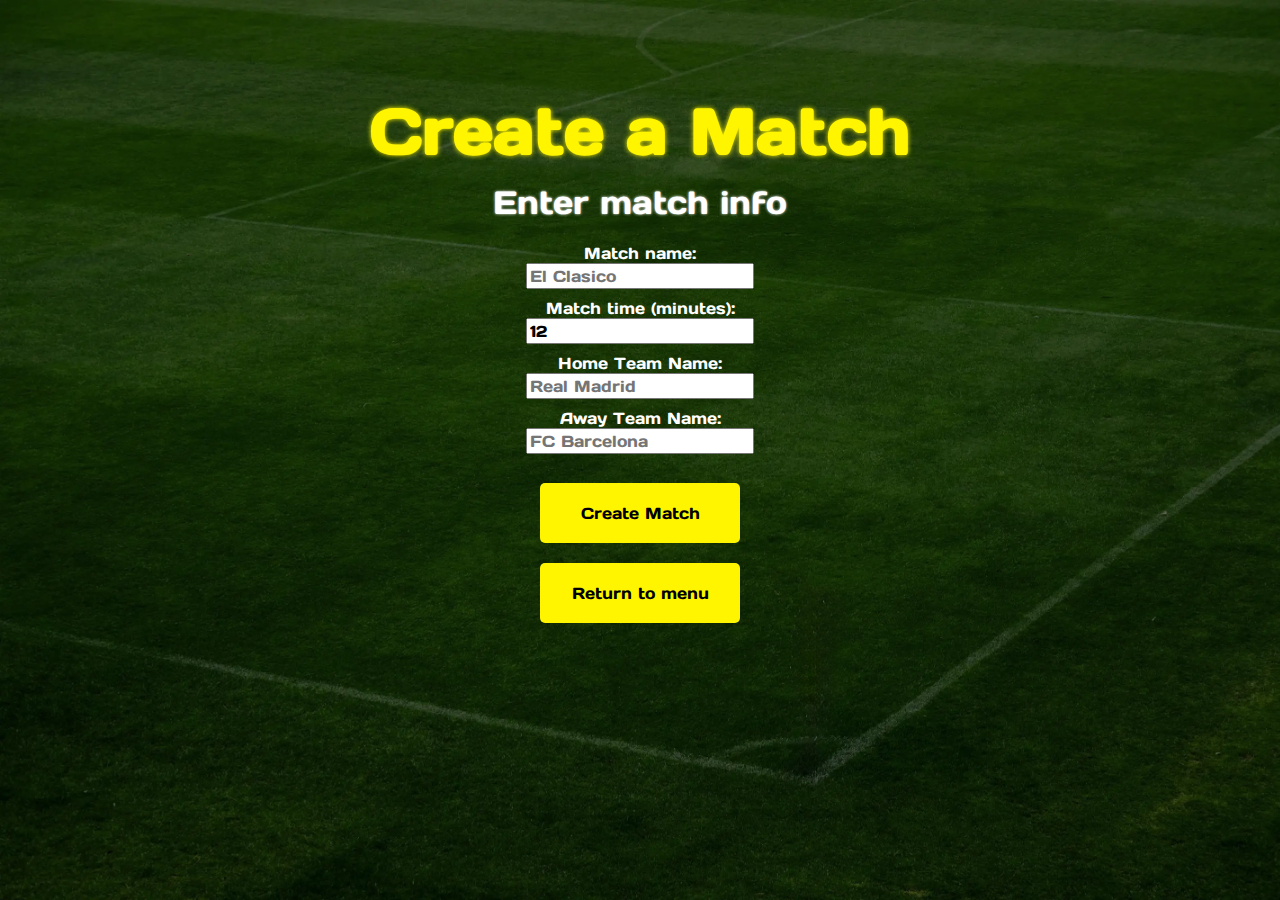
==== match-setup.html @ 35a06e4c "Add project files." ====
<!DOCTYPE html>
<html lang="en">
<head>
    <meta charset="UTF-8">
    <meta name="viewport" content="width=device-width, initial-scale=1.0">
    <meta http-equiv="X-UA-Compatible" content="ie=edge">
    <title>Match Setup - MatchPal</title>
    <link rel="icon" type="image/x-icon" href="./images/favicon.ico">
    <link rel="stylesheet" href="style.css">
</head>
<body>
    <!--Title Section-->
    <h1>Create a Match</h1>
    <h2>Enter match info</h2>
    <!--Gathering Match Details-->
    <form method="POST" id="match-form">
        <label for="match-name">Match name:</label><br>
        <input type="text" id="match-name" name="match-name" placeholder="El Clasico" maxlength="20" required><br>
        <label for="match-time">Match time (minutes):</label><br>
        <input type="number" step="1" id="match-time" name="match-time" value="12"><br>
        <label for="home-team-name">Home Team Name:</label><br>
        <input type="text" id="home-team-name" name="home-team-name" placeholder="Real Madrid" maxlength="20" required><br>
        <label for="away-team-name">Away Team Name:</label><br>
        <input type="text" id="away-team-name" name="away-team-name" placeholder="FC Barcelona" maxlength="20" required><br>
        <div id="create-match-button" class="menu-button">Create Match</div>
    </form>
    <!--Return to Menu-->
    <a href="index.html">
        <div id="return-to-menu" class="menu-button">Return to menu</div>
    </a>

    <div id="bottom-spacer"></div>

    <script src="index.js"></script>
</body>
</html>
---- style.css ----
@import url('https://fonts.googleapis.com/css2?family=Days+One&family=Rubik+Mono+One&display=swap');

* {
    font-family: "Days One", sans-serif;
    color:#FFFFFF;
    font-size:1em;
    margin:0;
}


/*BACKGROUND SOURCE IMAGE: https://www.pexels.com/photo/white-and-black-soccer-ball-on-side-of-green-grass-field-during-daytime-47343/ */
body {
    background-color: #162e08;
    background-image: url("images/bg.webp");
    background-attachment: fixed;
    background-size: cover;
    margin: 0 auto;
    text-align: center;
    margin-top: 10vh;
}

h1 {
    font-size: 4em;
    font-weight: bold;
    color: #FFF500;
    margin-bottom: 10px;
    text-shadow: 0 0 5px #fff500;
}


h2 {
    font-size: 2em;
    font-weight: normal;
    color: #FFFFFF;
    margin-bottom: 20px;
    text-shadow: 0 0 3px #ffffff;
}

h3 {
    font-size: 2em;
    font-weight: bold;
    color: #FFFFFF;
    margin-bottom:10px;
}

#bottom-spacer{
    height:5vh;
}

/*[base64]*/
/*[base64]*/
/*[base64]*/

input {
    color: #000000;
    margin-bottom:1vh;
}

.dropdown-menu {
    color: #000000;
    width:200px;
}

#team-names {
    color:#1E1E2A;
}

option {
    color: #1E1E2A;
    width: 300px;
}

input[type="submit"] {
    background-color: #FFF500;
    width: 200px;
    height: 50px;
}

.menu-button {
    cursor: pointer;
    background-color: #FFF500;
    color: black;
    display: inline-flex;
    align-items: center;
    justify-content: center;
    height: 60px;
    width: 200px;
    margin-top: 20px;
    border-radius: 5px;
    text-decoration: none;
    transition-duration: 0.3s;
}

    .menu-button:hover {
        background-color: #fff50070;
        outline: solid;
        outline-color: #FFF500;
        outline-width: 1px;
        color: #FFFFFF;
        transform: scale(0.95);
    }

.matchPal {
    font-weight: bold;
    color: #FFF500;
}

.required {
    font-weight: bold;
    color: #ff0000;
}

.return-buttons {
    display:flex;
    flex-direction: column;
}
/*[base64]*/
/*[base64]*/
/*[base64]*/

#scoreboard{
    display:flex;
    flex-direction:row;
    justify-content:center;
    gap:4vw;
}

#scoreboard-left {
    display: flex;
    flex-direction: column;
    align-items: center;
}


#scoreboard-center {
    display: flex;
    flex-direction: column;
    align-self: start;
    margin-top:60px;
}

#timeRemaining {
    margin-bottom: 10px;
}

#scoreboard-right {
    display: flex;
    flex-direction: column;
    align-items: center;
}

.team-display{
    line-height:50px;
}

.scoreboard-goalcounter {
    background-color: #FFFFFF;
    color: #1E1E2A;
    font-size: 15em;
    border-radius: 5px;
    min-width: 300px;
}

.scoreboard-goalbutton {
    cursor: pointer;
    margin-top: 10px;
    background-color: #FFF500;
    color: #1E1E2A;
    display: none;
    font-size: 2em;
    border-radius: 5px;
    width: 300px;
    height: 60px;
    line-height: 60px;
    transition-duration: 0.3s;
}

    .scoreboard-goalbutton:hover {
        background-color: #fff50070;
        outline: solid;
        outline-color: #FFF500;
        outline-width: 1px;
        color: #FFFFFF;
        transform: scale(0.95);
    }

#home-removegoalbutton, #away-removegoalbutton {
    cursor: pointer;
    margin-top: 10px;
    background-color: #D43B3B;
    color: #1E1E2A;
    display: none;
    font-size: 2em;
    border-radius: 5px;
    width: 50px;
    height: 50px;
    transition-duration: 0.3s;
}

    #home-removegoalbutton:hover, #away-removegoalbutton:hover {
        background-color: #D43B3B70;
        outline: solid;
        outline-color: #D43B3B;
        outline-width: 1px;
        color: #FFFFFF;
        transform: scale(0.9);
    }

    #scoreboard-timer {
        display: inline-block;
        background-color: #FFFFFF;
        color: #000000;
        font-size: 3em;
        border-radius: 5px;
    }

#scoreboard-timer-pause{
    display:none;
}

#scoreboard-timer-continue {
    display:none;
}

#timeRemaining{
    display:none;
}

.scoreboard-menubutton:hover {
    background-color: #fff50070;
}

#scoreboard-end {
    cursor: pointer;
    background-color: #D43B3B;
    color: black;
    display: none;
    margin-top:20px;
    align-items: center;
    justify-content: center;
    height: 60px;
    width: 200px;
    border-radius: 5px;
    text-decoration: none;
}


    #scoreboard-end:hover {
        background-color: #D43B3B70;
        outline: solid;
        outline-color: #D43B3B;
        outline-width: 1px;
        color: #FFFFFF;
    }

/*[base64]*/
/*[base64]*/
/*[base64]*/

#alert-wrapper {
    backdrop-filter: blur(10px);
    display: none;
    justify-content: center;
    position: fixed;
    top: 0;
    left: 0;
    width: 100%;
    height: 100%;
    z-index: 1; 
}

#alert {
    display: none;
    position: fixed;
    margin-top: 200px;
    justify-content: center;
    height: 70vh;
    width: 40vw;
    background-color: #000000;
    outline: solid;
    outline-color: #000000;
    outline-width: 3px;
    z-index: 2;
    border-radius: 30px;
    flex-direction: column;
    align-items: center;
}

#scoreboard-coinflip {
    display: inline-flex;
}

#scoreboard-coinflip-action {
    display: none;
}

#scoreboard-coinflip-close {
    display: none;
}

#scoreboard-coinflip-action,
#scoreboard-coinflip-close {
    display: none;
    cursor: pointer;
    background-color: #FFF500;
    height: 50px;
    width: 200px;
    border-radius: 5px;
    margin-top: 20px;
    text-decoration: none;
}

    #scoreboard-coinflip-action:hover,
    #scoreboard-coinflip-close:hover {
        background-color: #fff50070;
    }

/*[base64]*/
/*[base64]*/
/*[base64]*/

#bracket-container {
    display: flex;
    justify-content: flex-start;
    margin-left: 5vw;
    margin-right: 5vw;
    column-gap:2.5vw;
    min-height:50vh
}

.round-container {
    display:flex;
    flex-direction: column;
    justify-content: space-around;
    width:inherit;
    row-gap:20px;
}


.matchup-container {
    display: grid;
    background-color:#fff50030;
    outline: solid;
    outline-color: #FFF500;
    outline-width: 1px;
    border-radius: 5px;
    padding: 5px;
    min-width:200px;
    min-height:100px;
    grid-template-columns: 2fr 1fr;
    grid-auto-flow: row;
    grid-template-areas:
        "home-team-bracket-name home-team-bracket-wins"
        "start-match-tourney start-match-tourney "
        "away-team-bracket-name away-team-bracket-wins";
    overflow: hidden;
}

.home-team-bracket-name {
    grid-area: home-team-bracket-name;
    display: inline-flex;
    color: #FFFFFF;
    border-radius: 5px;
    justify-self: start;
    align-self: center;
    font-size: 2vh;
}

.away-team-bracket-name {
    grid-area: away-team-bracket-name;
    display: inline-flex;
    color: #FFFFFF;
    border-radius: 5px;
    justify-self: start;
    align-self: center;
    font-size: 2vh;
}

.home-team-bracket-wins {
    grid-area: home-team-bracket-wins;
    border-radius: 5px;
    color: #1E1E2A;
    background-color: #FFFFFF;
    font-size: 2vh;
    align-self: center;
}

.away-team-bracket-wins {
    grid-area: away-team-bracket-wins;
    border-radius: 5px;
    color: #1E1E2A;
    background-color: #FFFFFF;
    font-size: 2vh;
    align-self: center;
}

.start-match-tourney {
    cursor: pointer;
    grid-area: start-match-tourney;
    display: inline-flex;
    color: #1E1E2A;
    background-color: #FFF500;
    height: 3vh;
    border-radius: 5px;
    justify-content: center;
    align-items: center;
    align-self: center;
    transition-duration: 0.3s;
}

    .start-match-tourney:hover {
        background-color: #fff50070;
        outline: solid;
        outline-color: #FFF500;
        outline-width: 1px;
        color: #FFFFFF;
    }


/*[base64]*/
/*-----------------------------------------------------------------------------------------------TOURNAMENT WINNER ALERT----------------------------------------------------------------------------------*/
/*[base64]*/

#tournament-winner-wrapper {
    backdrop-filter: blur(10px);
    display: none;
    justify-content: center;
    position: fixed;
    top: 0;
    left: 0;
    width: 100%;
    height: 100%;
    z-index: 1;
}


#tournament-winner-alert {
    display: none;
    position: fixed;
    margin-top: 200px;
    justify-content: center;
    height: 70vh;
    width: 40vw;
    background-color: #000000;
    outline: solid;
    outline-color: #000000;
    outline-width: 3px;
    z-index: 2;
    border-radius: 30px;
    flex-direction: column;
    align-items: center;
}

#tournament-winner-close {
    display: inline-flex;
}

/*[base64]*/
/*[base64]*/
/*[base64]*/

#standings-container {
    display:flex;
    flex-direction: row;
    justify-content:center;
}

.standings-position-column {
    width: 4vw;
    background-color: #FFF500;
}

.standings-name-column {
    display: flex;
    flex-direction: column;
    background-color: #FFFFFF;
    width: 16vw;
}

.standings-wins-column {
    display: flex;
    flex-direction: column;
    background-color: #FFFFFF;
    width: 8vw;
}

.standings-losses-column {
    display: flex;
    flex-direction: column;
    background-color: #FFFFFF;
    width: 8vw;
}

    .standings-item {
        color: #1E1E2A;
        border-bottom-color: #000000;
        border-bottom-style: solid;
        height: 3vh;
        line-height: 3vh;
    }

    .standings-item:first-child {
        background-color: #FFF500;
        font-weight: 700;
    }

.standings-position-column .standings-item:nth-child(2) {
    background-color: #C5B262;
}

.standings-position-column .standings-item:nth-child(3) {
    background-color: #C0C0C0;
}

.standings-position-column .standings-item:nth-child(4) {
    background-color: #C0A083;
}
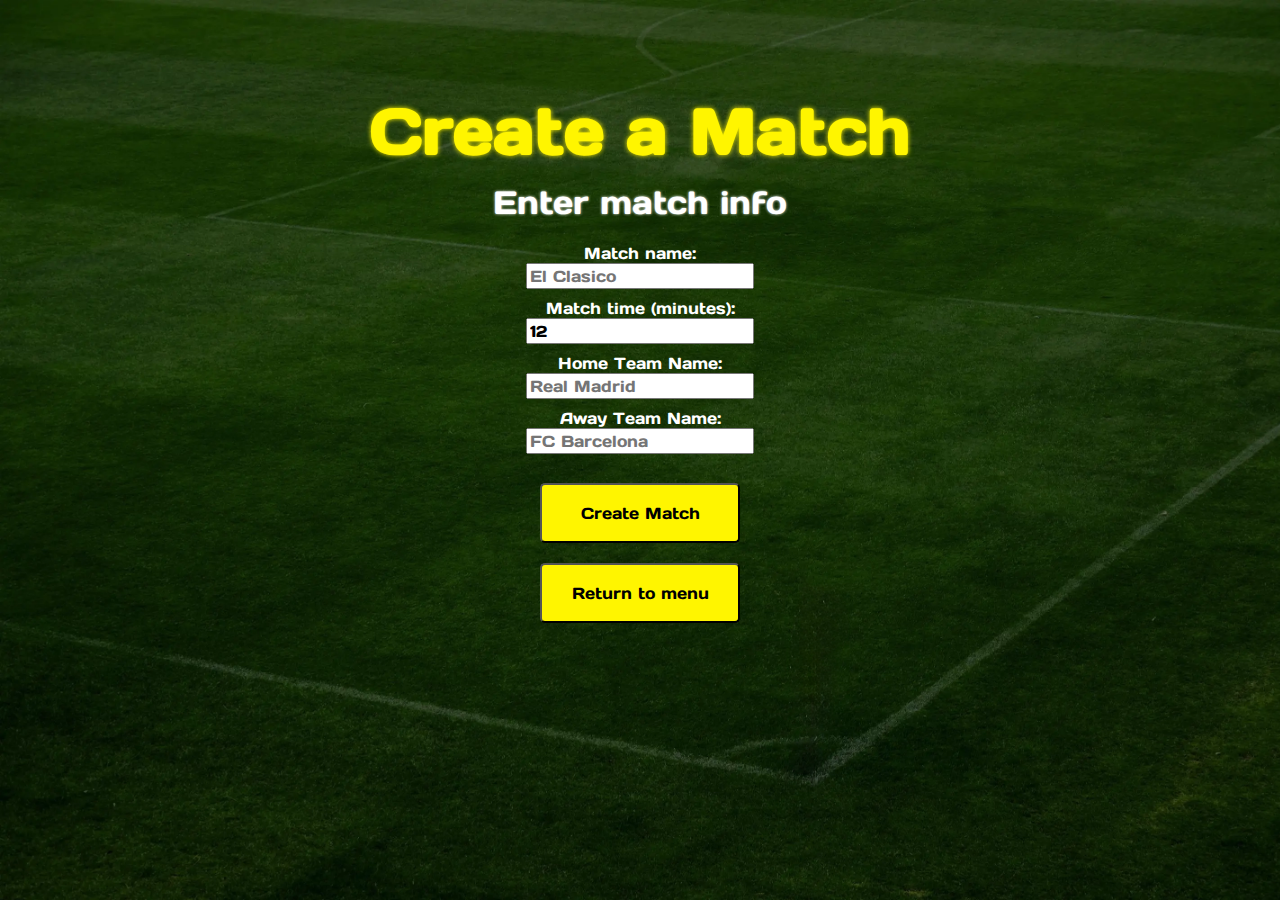
==== commit b30d0405: "Accessibility fixes" ====
--- a/match-setup.html
+++ b/match-setup.html
@@ -22,11 +22,11 @@
         <input type="text" id="home-team-name" name="home-team-name" placeholder="Real Madrid" maxlength="20" required><br>
         <label for="away-team-name">Away Team Name:</label><br>
         <input type="text" id="away-team-name" name="away-team-name" placeholder="FC Barcelona" maxlength="20" required><br>
-        <div id="create-match-button" class="menu-button">Create Match</div>
+        <button id="create-match-button" class="menu-button">Create Match</button>
     </form>
     <!--Return to Menu-->
     <a href="index.html">
-        <div id="return-to-menu" class="menu-button">Return to menu</div>
+        <button id="return-to-menu" class="menu-button">Return to menu</button>
     </a>
 
     <div id="bottom-spacer"></div>
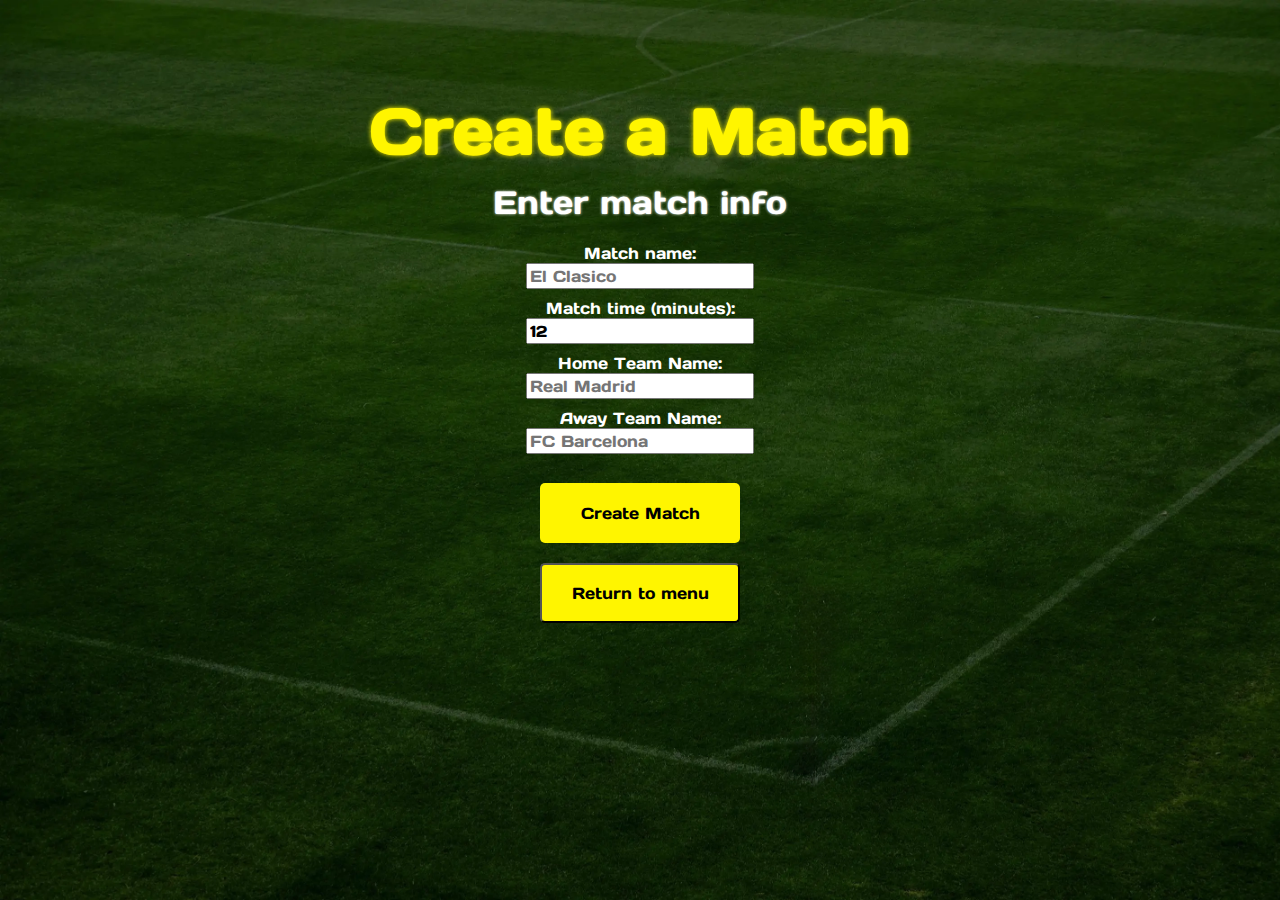
==== commit adcdb3de: "Accessibility fix" ====
--- a/match-setup.html
+++ b/match-setup.html
@@ -22,7 +22,7 @@
         <input type="text" id="home-team-name" name="home-team-name" placeholder="Real Madrid" maxlength="20" required><br>
         <label for="away-team-name">Away Team Name:</label><br>
         <input type="text" id="away-team-name" name="away-team-name" placeholder="FC Barcelona" maxlength="20" required><br>
-        <button id="create-match-button" class="menu-button">Create Match</button>
+        <div id="create-match-button" class="menu-button" tabindex="0">Create Match</div>
     </form>
     <!--Return to Menu-->
     <a href="index.html">
